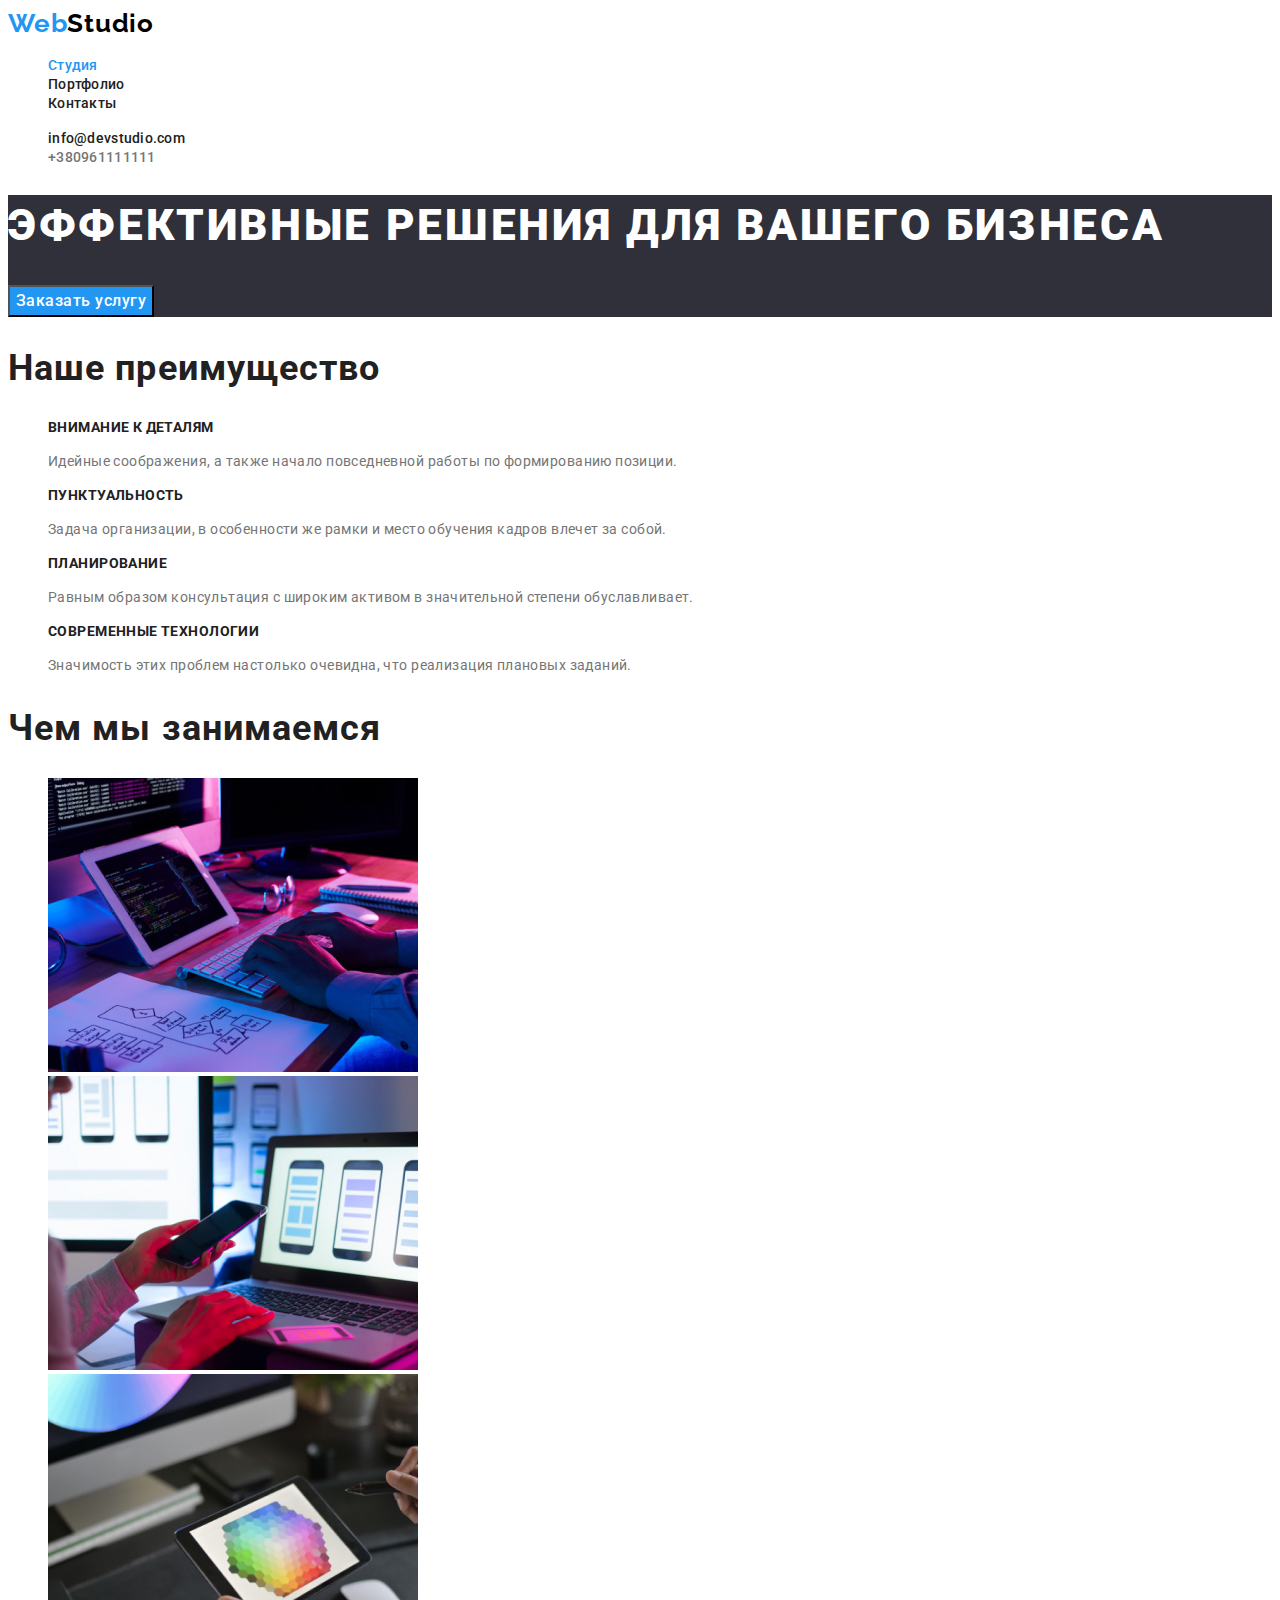
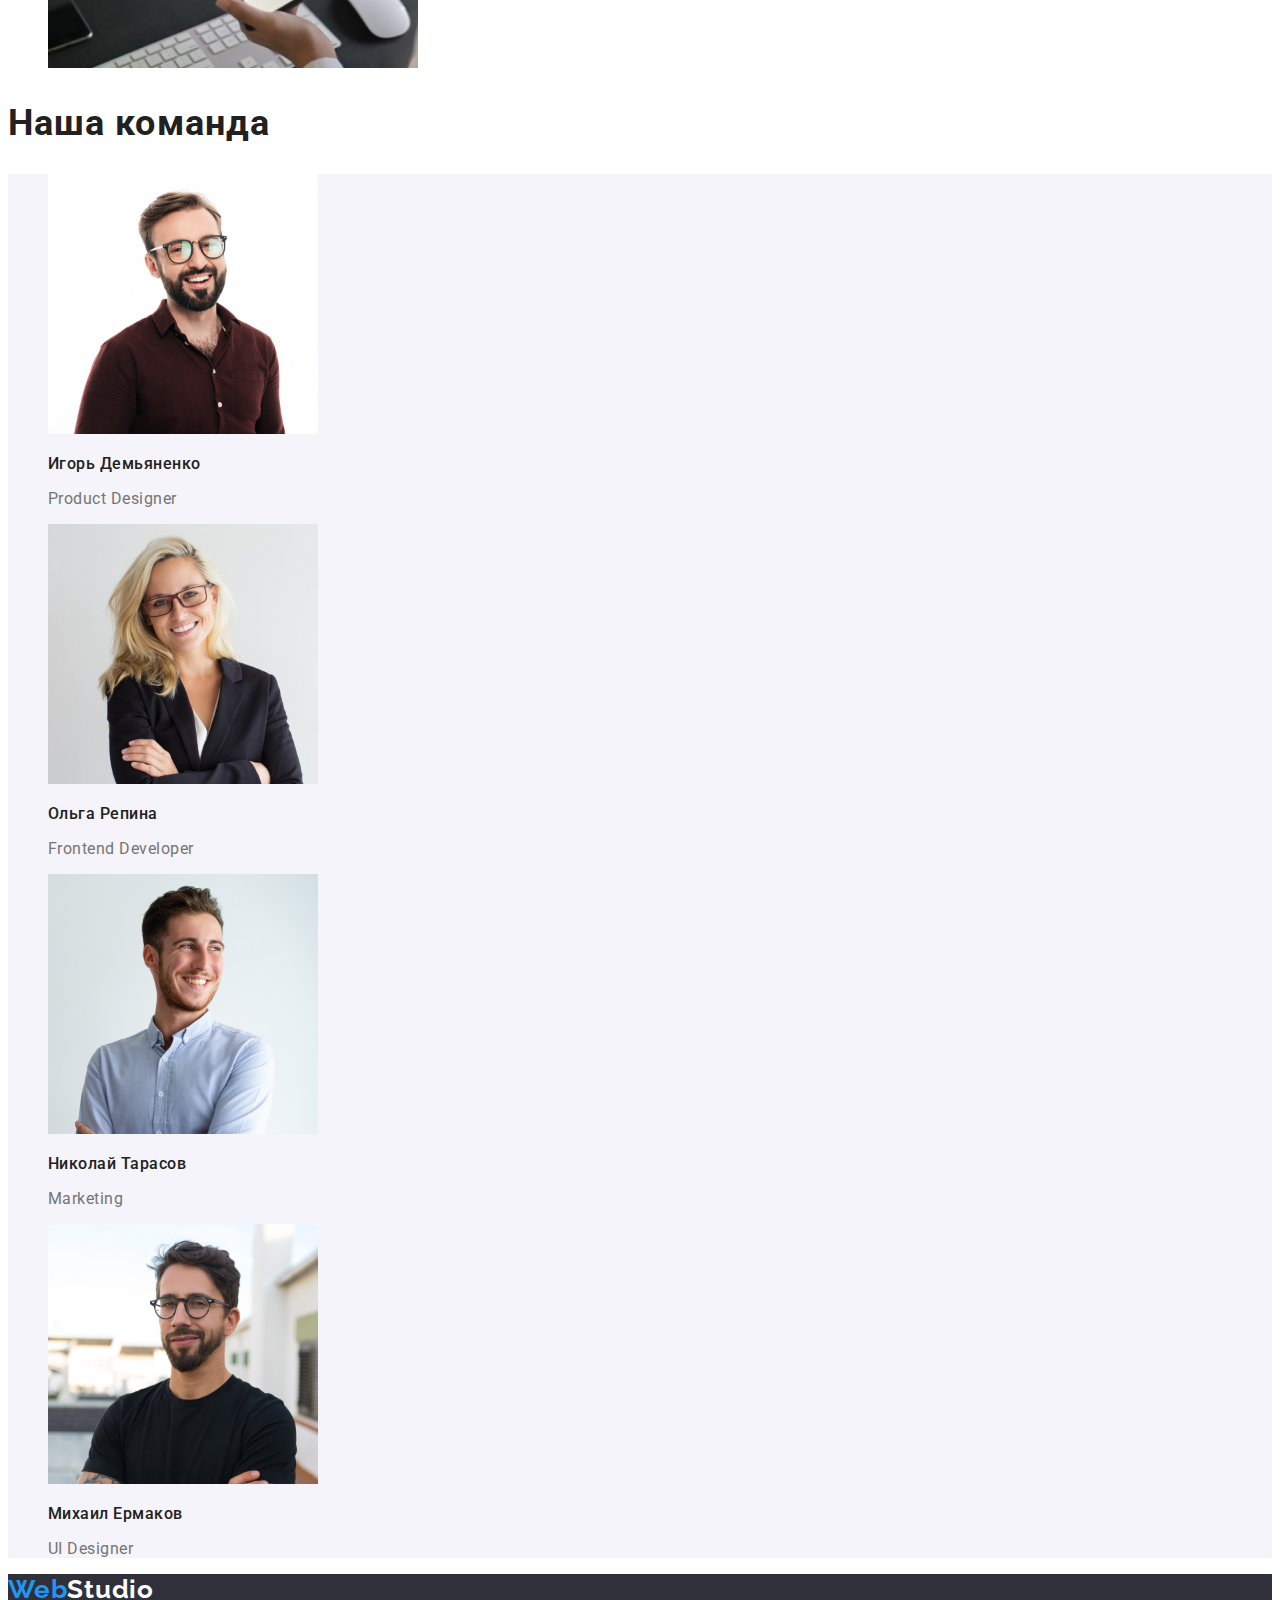
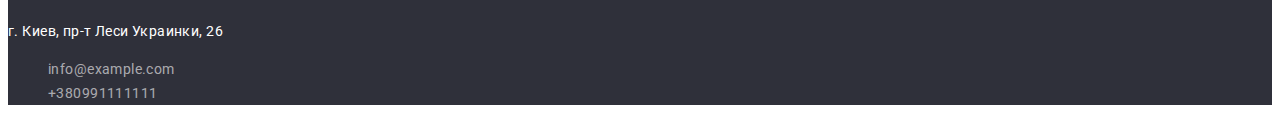
==== index.html @ e76b8871 "Initial commit" ====
<!DOCTYPE html>
<html lang="ru">
  <head>
    <meta charset="UTF-8" />
    <meta http-equiv="X-UA-Compatible" content="IE=edge" />
    <meta name="viewport" content="width=device-width, initial-scale=1.0" />
    <title>WebStudio</title>
    <link rel="preconnect" href="https://fonts.googleapis.com" />
    <link rel="preconnect" href="https://fonts.gstatic.com" crossorigin />
    <link
      href="https://fonts.googleapis.com/css2?family=Montserrat:wght@400;700&family=Raleway:wght@700&family=Roboto:wght@400;500;700;900&display=swap"
      rel="stylesheet"
    />
    <link rel="stylesheet" href="./css/styles.css" />
  </head>
  <body>
    <!-- Шапка -->
    <header class="header">
      <nav class="header-nav">
        <a class="logo-accent logo" href="./index.html"
          >Web<span class="logo-dark logo">Studio</span></a
        >

        <ul class="header-list list">
          <li class="header-item">
            <a class="header-link header-link-current link" href="./index.html"
              >Студия</a
            >
          </li>
          <li class="header-item">
            <a class="header-link link" href="./portfolio.html">Портфолио</a>
          </li>
          <li class="header-item">
            <a class="header-link link" href="#contacts">Контакты</a>
          </li>
        </ul>
      </nav>
      <ul class="header-list list">
        <li class="header-item">
          <a class="header-link link" href="emailto:info@devstudio.com"
            >info@devstudio.com</a
          >
        </li>
        <li class="header-item">
          <a class="header-link header-phone link" href="tel:+380961111111"
            >+380961111111</a
          >
        </li>
      </ul>
    </header>
    <main>
      <section class="hero">
        <h1 class="hero-title">Эффективные решения для вашего бизнеса</h1>
        <button class="hero-btn btn" type="button">Заказать услугу</button>
      </section>
      <section class="section">
        <h2 class="section-title">Наше преимущество</h2>
        <ul class="section-list list">
          <li>
            <h3 class="title">Внимание к деталям</h3>
            <p class="title-text">
              Идейные соображения, а также начало повседневной работы по
              формированию позиции.
            </p>
          </li>
          <li>
            <h3 class="title">Пунктуальность</h3>
            <p class="title-text">
              Задача организации, в особенности же рамки и место обучения кадров
              влечет за собой.
            </p>
          </li>
          <li>
            <h3 class="title">Планирование</h3>
            <p class="title-text">
              Равным образом консультация с широким активом в значительной
              степени обуславливает.
            </p>
          </li>
          <li>
            <h3 class="title">Современные технологии</h3>
            <p class="title-text">
              Значимость этих проблем настолько очевидна, что реализация
              плановых заданий.
            </p>
          </li>
        </ul>
      </section>
      <section class="section">
        <h2 class="section-title">Чем мы занимаемся</h2>
        <ul class="section-list list">
          <li>
            <img src="./img/img.jpg" alt="верстка" width="370" />
          </li>
          <li>
            <img src="./img/img2.jpg" alt="маркетинг" width="370" />
          </li>
          <li>
            <img src="./img/img3.jpg" alt="веб-дизайн" width="370" />
          </li>
        </ul>
      </section>
      <section>
        <h2 class="section-title">Наша команда</h2>
        <ul class="team-list list">
          <li>
            <img src="./img/img4.jpg" alt="дизайнер продуктов" width="270" />
            <h3 class="team-item">Игорь Демьяненко</h3>
            <p class="team-text" lang="en">Product Designer</p>
          </li>
          <li>
            <img src="./img/img5.jpg" alt="разработчик" width="270" />
            <h3 class="team-item">Ольга Репина</h3>
            <p class="team-text" lang="en">Frontend Developer</p>
          </li>
          <li>
            <img src="./img/img6.jpg" alt="маркетинг" width="270" />
            <h3 class="team-item">Николай Тарасов</h3>
            <p class="team-text" lang="en">Marketing</p>
          </li>
          <li>
            <img src="./img/img7.jpg" alt="веб-дизайн" width="270" />
            <h3 class="team-item">Михаил Ермаков</h3>
            <p class="team-text" lang="en">UI Designer</p>
          </li>
        </ul>
      </section>
    </main>
    <!--Футер-->
    <footer class="dark-bg">
      <a class="logo-accent logo" href="./index.html"
        >Web<span class="logo-light logo">Studio</span></a
      >
      <address class="address">
        <p>г. Киев, пр-т Леси Украинки, 26</p>
        <ul class="contacts-list list">
          <li class="contacts-item">
            <a class="contacts-link link" href="emailto:info@example.com"
              >info@example.com</a
            >
          </li>
          <li class="contacts-item">
            <a class="contacts-link link" href="tel:+380991111111"
              >+380991111111</a
            >
          </li>
        </ul>
      </address>
    </footer>
  </body>
</html>
---- css/styles.css ----
:root {
  /* fonts-змінні з шрифтами */
  --main-font: "Roboto", san-serif;
  --secondary-font: "Raleway", san-serif;

  /* text color */
  --main-txt-cl: #212121;
  --accent-txt-cl: #2196f3;

  /* bg colors */
  --light-bg-cl: #ffffff;
  /* others */
  --bg-medium-cl: #f5f4fa;
  --phone-cl: #757575;
  --hero-cl: #2f303a;
  --logo-dark-cl: #000000;
}
/*  */
body {
  font-family: var(--main-font);
  color: var(--main-txt-cl);
}

/* reset styles*/
.link {
  text-decoration: none;
  color: currentColor;
}
.list {
  list-style: none;
}

/* Base styles */
.hero-btn:hover,
.hero-btn:focus {
  color: var(--light-bg-cl);
  background-color: var(--accent-txt-cl);
  font-family: inherit;
  font-weight: 700;
  font-size: 16px;
  line-height: calc(30 / 16);
  letter-spacing: 0.06em;
  cursor: pointer;
}
.hero-btn {
  color: var(--light-bg-cl);
  background-color: var(--accent-txt-cl);
  font-family: inherit;
  font-weight: 700;
  font-size: 16px;
  line-height: calc(30 / 16);
  letter-spacing: 0.06em;
}

.btn {
  font-family: inherit;
  cursor: pointer;
  font-weight: 500;
  font-size: 16px;
  line-height: calc(26 / 16);
  letter-spacing: 0.03em;
}
.btn-link:hover,
.btn-link:focus {
  color: var(--light-bg-cl);
  background-color: var(--accent-txt-cl);
}
.btn-link-current {
  color: var(--light-bg-cl);
  background-color: var(--accent-txt-cl);
}
/* Header section */
.header {
  color: var(--main-txt-cl);
  background-color: var(--light-bg-cl);
}
.header-link {
  font-weight: 500;
  font-size: 14px;
  line-height: calc(16 / 14);
  letter-spacing: 0.02em;
  color: var(--main-txt-cl);
}
.header-link-current {
  color: var(--accent-txt-cl);
}
.header-phone {
  font-weight: 500;
  font-size: 14px;
  line-height: calc(16 / 14);
  letter-spacing: 0.02em;
  color: var(--phone-cl);
}

.header-link:hover,
.header-link:focus {
  color: var(--accent-txt-cl);
}

.title {
  text-transform: uppercase;
}
.hero {
  background-color: var(--hero-cl);
}
.hero-title {
  font-weight: 900;
  font-size: 44px;
  line-height: calc(60 / 44);
  letter-spacing: 0.06em;
  text-transform: uppercase;
  color: var(--light-bg-cl);
}
/* section */

.section-title {
  font-weight: 700;
  font-size: 36px;
  line-height: calc(42 / 36);
  letter-spacing: 0.03em;
  color: var(--main-txt-cl);
}
.title {
  font-weight: 700;
  font-size: 14px;
  line-height: calc(16 / 14);
  letter-spacing: 0.03em;
  text-transform: uppercase;
  color: var(--main-txt-cl);
}

.title-text {
  font-size: 14px;
  line-height: calc(24 / 14);
  letter-spacing: 0.03em;
  color: var(--phone-cl);
}
.team-item {
  font-weight: 500;
  font-size: 16px;
  line-height: calc(19 / 16);
  letter-spacing: 0.03em;
  color: var(--main-txt-cl);
}

.team-text {
  line-height: calc(19 / 16);
  letter-spacing: 0.03em;
  color: var(--phone-cl);
}

.team-list {
  background-color: var(--bg-medium-cl);
}
.subtitle {
  font-weight: 700;
  font-size: 18px;
  line-height: calc(36 / 18);
  letter-spacing: 0.06em;
  color: var(--main-txt-cl);
}

.subtitle-work {
  line-height: calc(30 / 16);
  letter-spacing: 0.03em;
  color: var(--phone-cl);
}
/* logo */
.logo {
  font-weight: 700;
  font-size: 26px;
  line-height: calc(31 / 26);
  letter-spacing: 0.03em;
}
.logo-accent {
  font-family: "Raleway", sans-serif;
  font-weight: 700;
  color: var(--accent-txt-cl);
  text-decoration: none;
}
.logo-dark {
  color: var(--logo-dark-cl);
}
.logo-light {
  color: var(--light-bg-cl);
}

.address {
  font-style: normal;
  font-weight: 400;
  font-size: 14px;
  line-height: calc(24 / 14);
  letter-spacing: 0.03em;
  color: var(--light-bg-cl);
}

.contacts-link {
  color: rgba(255, 255, 255, 0.6);
}

.dark-bg {
  background-color: var(--hero-cl);
}
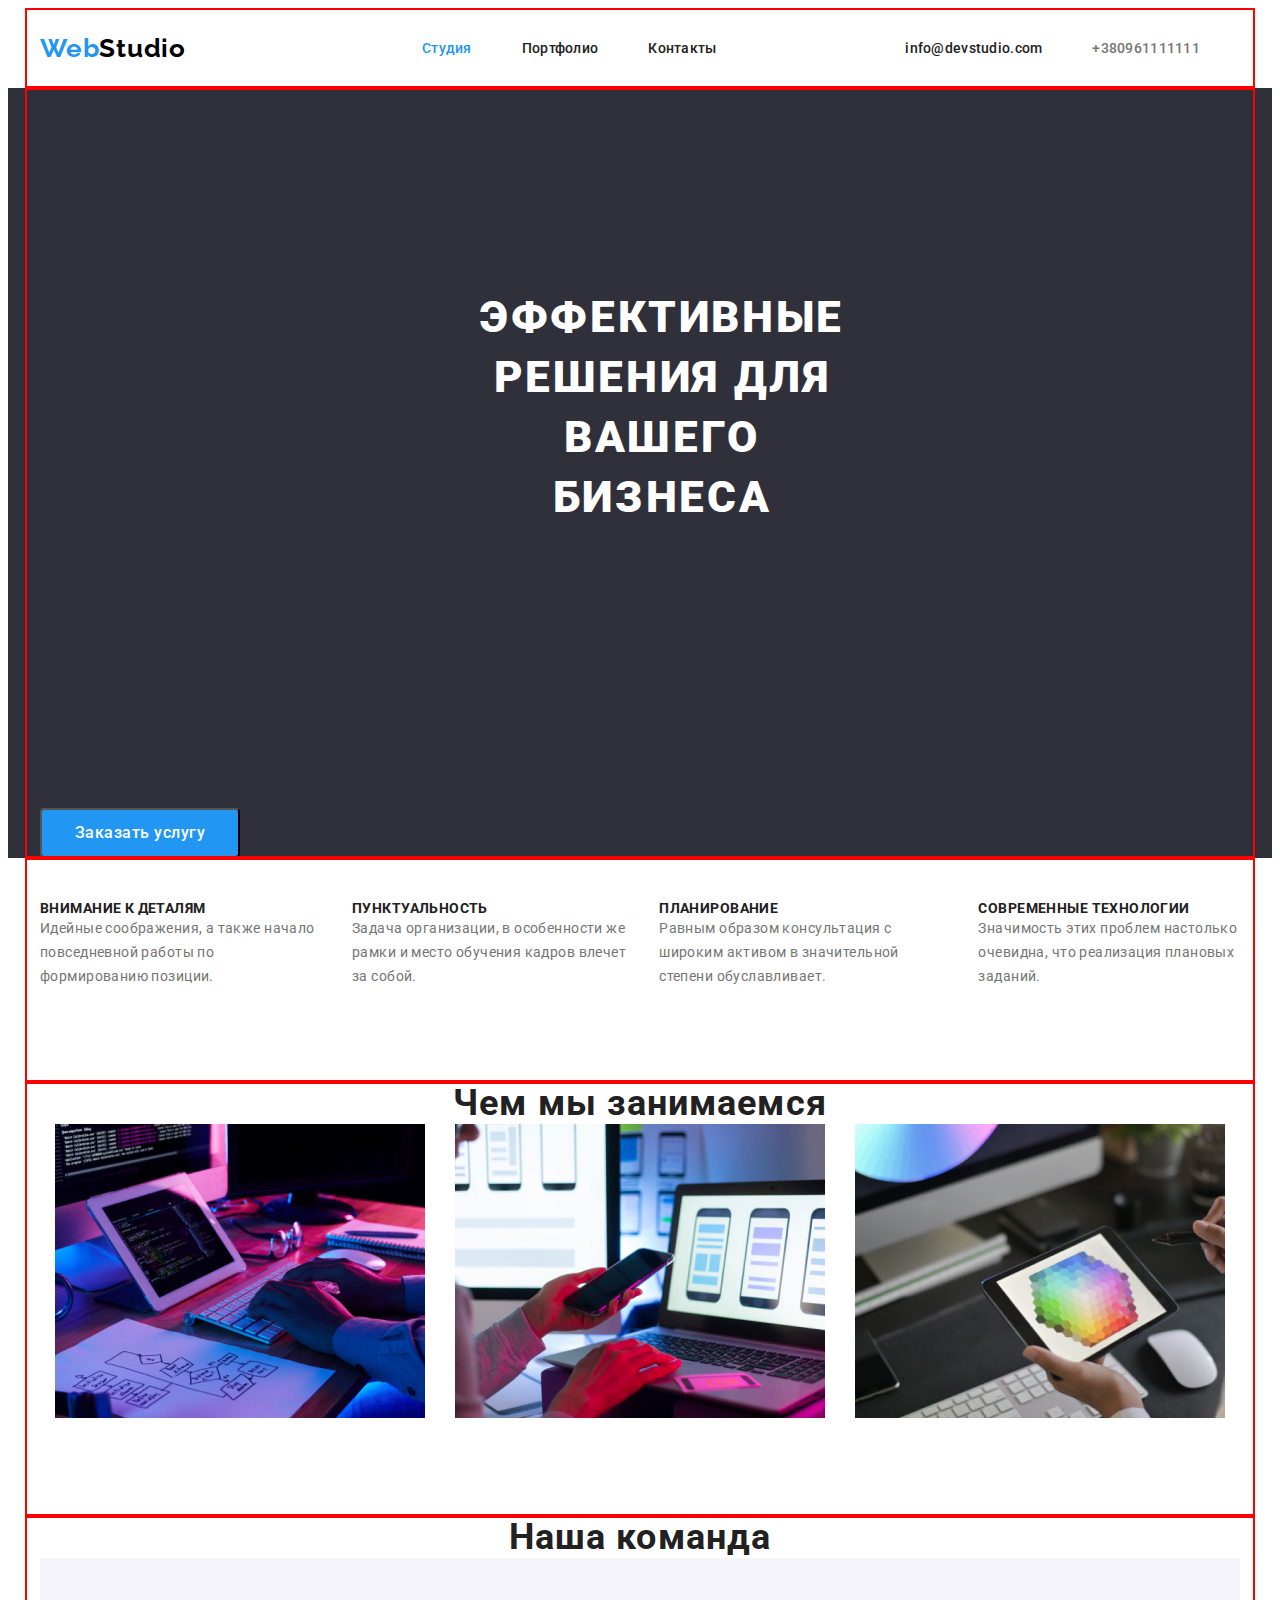
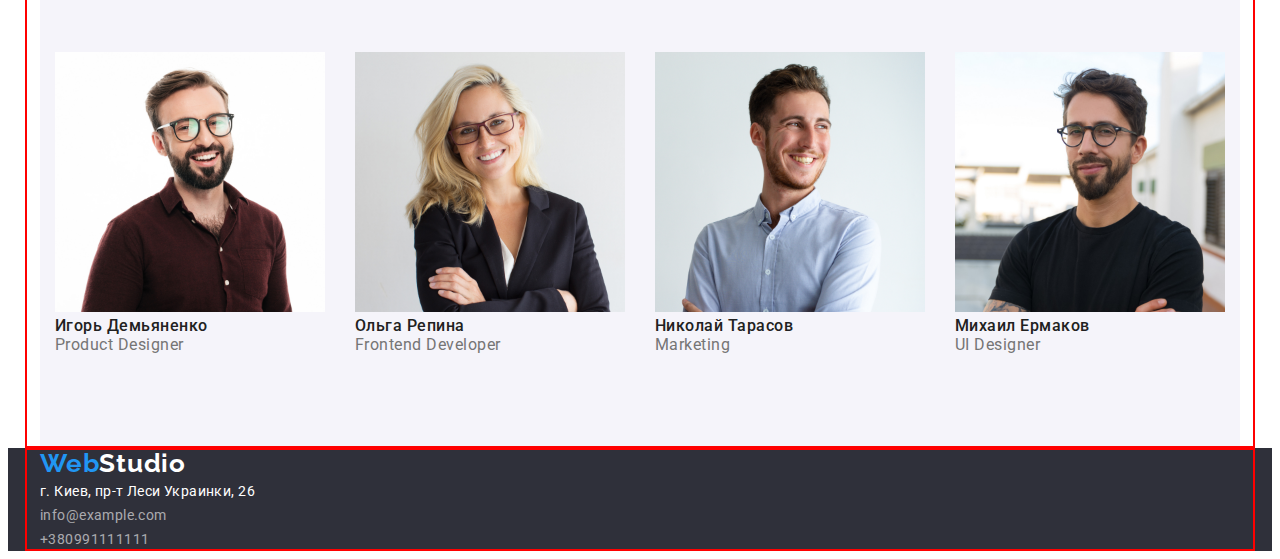
==== commit 72a82dff: "hw03" ====
--- a/index.html
+++ b/index.html
@@ -5,6 +5,9 @@
     <meta http-equiv="X-UA-Compatible" content="IE=edge" />
     <meta name="viewport" content="width=device-width, initial-scale=1.0" />
     <title>WebStudio</title>
+    <link rel="stylesheet" href="https://cdnjs.cloudflare.com/ajax/libs/modern-normalize/1.1.0/modern-normalize.min.css"
+      integrity="sha512-wpPYUAdjBVSE4KJnH1VR1HeZfpl1ub8YT/NKx4PuQ5NmX2tKuGu6U/JRp5y+Y8XG2tV+wKQpNHVUX03MfMFn9Q=="
+      crossorigin="anonymous" referrerpolicy="no-referrer" />
     <link rel="preconnect" href="https://fonts.googleapis.com" />
     <link rel="preconnect" href="https://fonts.gstatic.com" crossorigin />
     <link
@@ -16,6 +19,7 @@
   <body>
     <!-- Шапка -->
     <header class="header">
+      <div class="container header-container">
       <nav class="header-nav">
         <a class="logo-accent logo" href="./index.html"
           >Web<span class="logo-dark logo">Studio</span></a
@@ -47,14 +51,18 @@
           >
         </li>
       </ul>
+      </div>
     </header>
     <main>
       <section class="hero">
+        <div class="container">
         <h1 class="hero-title">Эффективные решения для вашего бизнеса</h1>
         <button class="hero-btn btn" type="button">Заказать услугу</button>
+        </div>
       </section>
       <section class="section">
-        <h2 class="section-title">Наше преимущество</h2>
+        <div class="container">
+        <h2 class="section-title visually-hidden">Наше преимущество</h2>
         <ul class="section-list list">
           <li>
             <h3 class="title">Внимание к деталям</h3>
@@ -85,8 +93,10 @@
             </p>
           </li>
         </ul>
+        </div>
       </section>
       <section class="section">
+        <div class="container">
         <h2 class="section-title">Чем мы занимаемся</h2>
         <ul class="section-list list">
           <li>
@@ -99,8 +109,10 @@
             <img src="./img/img3.jpg" alt="веб-дизайн" width="370" />
           </li>
         </ul>
+        </div>
       </section>
       <section>
+        <div class="container">
         <h2 class="section-title">Наша команда</h2>
         <ul class="team-list list">
           <li>
@@ -124,10 +136,12 @@
             <p class="team-text" lang="en">UI Designer</p>
           </li>
         </ul>
+        </div>
       </section>
     </main>
     <!--Футер-->
     <footer class="dark-bg">
+      <div class="container footer-container">
       <a class="logo-accent logo" href="./index.html"
         >Web<span class="logo-light logo">Studio</span></a
       >
@@ -146,6 +160,7 @@
           </li>
         </ul>
       </address>
+      </div>
     </footer>
   </body>
 </html>
--- a/css/styles.css
+++ b/css/styles.css
@@ -28,11 +28,27 @@
 }
 .list {
   list-style: none;
+  padding: 0;
+  margin: 0;
 }
 
 /* Base styles */
-.hero-btn:hover,
-.hero-btn:focus {
+.container{
+  width: 1200px;
+  padding-left: 15px;
+  padding-right: 15px;
+  margin-left: auto;
+  margin-right: auto;
+
+  outline: 2px solid red;
+  outline-offset: -2px;
+}
+
+.hero-btn {
+  min-width: 200px;
+    min-height: 50px;
+    padding: 10px 32px;
+    border-radius: 4px;
   color: var(--light-bg-cl);
   background-color: var(--accent-txt-cl);
   font-family: inherit;
@@ -40,19 +56,11 @@
   font-size: 16px;
   line-height: calc(30 / 16);
   letter-spacing: 0.06em;
-  cursor: pointer;
-}
-.hero-btn {
-  color: var(--light-bg-cl);
-  background-color: var(--accent-txt-cl);
-  font-family: inherit;
-  font-weight: 700;
-  font-size: 16px;
-  line-height: calc(30 / 16);
-  letter-spacing: 0.06em;
+    cursor: pointer;
 }
 
 .btn {
+ 
   font-family: inherit;
   cursor: pointer;
   font-weight: 500;
@@ -60,6 +68,7 @@
   line-height: calc(26 / 16);
   letter-spacing: 0.03em;
 }
+
 .btn-link:hover,
 .btn-link:focus {
   color: var(--light-bg-cl);
@@ -74,7 +83,59 @@
   color: var(--main-txt-cl);
   background-color: var(--light-bg-cl);
 }
+
+/* logo */
+.logo {
+  display: flex;
+  align-items: center;
+  padding-right: 93px;
+  font-weight: 700;
+  font-size: 26px;
+  line-height: calc(31 / 26);
+  letter-spacing: 0.03em;
+ 
+}
+
+.logo-accent {
+  font-family: "Raleway", sans-serif;
+  font-weight: 700;
+  color: var(--accent-txt-cl);
+  text-decoration: none;
+}
+
+.logo-dark {
+  color: var(--logo-dark-cl);
+}
+
+.logo-light {
+  color: var(--light-bg-cl);
+}
+
+.header-container{
+  display: flex;
+  align-items: center;
+    flex-direction: row;
+    align-items: center;
+}
+
+.header-nav{
+  display: flex;
+  margin-right:auto;
+  gap: 50px;
+  align-items: center;
+    flex-direction: row;
+
+}
+
+.header-list{
+  display: flex;
+  gap: 50px;
+}
+
 .header-link {
+  display: block;
+  padding-top: 32px;
+  padding-bottom: 32px;
   font-weight: 500;
   font-size: 14px;
   line-height: calc(16 / 14);
@@ -85,6 +146,7 @@
   color: var(--accent-txt-cl);
 }
 .header-phone {
+    margin-right: 40px;
   font-weight: 500;
   font-size: 14px;
   line-height: calc(16 / 14);
@@ -103,21 +165,40 @@
 .hero {
   background-color: var(--hero-cl);
 }
-.hero-title {
+.hero-title{
+  display:flex;
+  padding: 199px 464px 281px 440px;
+text-align: center;
+margin: 0;
   font-weight: 900;
   font-size: 44px;
   line-height: calc(60 / 44);
+
   letter-spacing: 0.06em;
   text-transform: uppercase;
   color: var(--light-bg-cl);
 }
+
+.visually-hidden{
+  visibility: hidden;
+}
 /* section */
+
+.section-list{
+  display: flex;
+  gap: 30px;
+  margin: 0;
+  padding-bottom: 94px;
+      flex-direction: row;
+        justify-content: center;
+}
 
 .section-title {
   font-weight: 700;
   font-size: 36px;
   line-height: calc(42 / 36);
   letter-spacing: 0.03em;
+  text-align: center;
   color: var(--main-txt-cl);
 }
 .title {
@@ -135,6 +216,7 @@
   letter-spacing: 0.03em;
   color: var(--phone-cl);
 }
+
 .team-item {
   font-weight: 500;
   font-size: 16px;
@@ -150,6 +232,12 @@
 }
 
 .team-list {
+  display: flex;
+  flex-direction: row;
+   justify-content: center;
+  gap: 30px;
+  padding: 94px 94px;
+  margin: 0;
   background-color: var(--bg-medium-cl);
 }
 .subtitle {
@@ -165,25 +253,6 @@
   letter-spacing: 0.03em;
   color: var(--phone-cl);
 }
-/* logo */
-.logo {
-  font-weight: 700;
-  font-size: 26px;
-  line-height: calc(31 / 26);
-  letter-spacing: 0.03em;
-}
-.logo-accent {
-  font-family: "Raleway", sans-serif;
-  font-weight: 700;
-  color: var(--accent-txt-cl);
-  text-decoration: none;
-}
-.logo-dark {
-  color: var(--logo-dark-cl);
-}
-.logo-light {
-  color: var(--light-bg-cl);
-}
 
 .address {
   font-style: normal;
@@ -201,3 +270,29 @@
 .dark-bg {
   background-color: var(--hero-cl);
 }
+
+/* Work 3 */
+
+/* Частковий ресет стилей браузера start*/
+a {
+  text-decoration: none;
+  color: currentColor;
+}
+
+h1,
+h2,
+h3,
+h4,
+h5,
+h6,
+p {
+  margin: 0;
+}
+ul,
+ol {
+  list-style: none;
+  padding: 0;
+  margin: 0;
+}
+
+/* Частковий ресет стилей браузера end */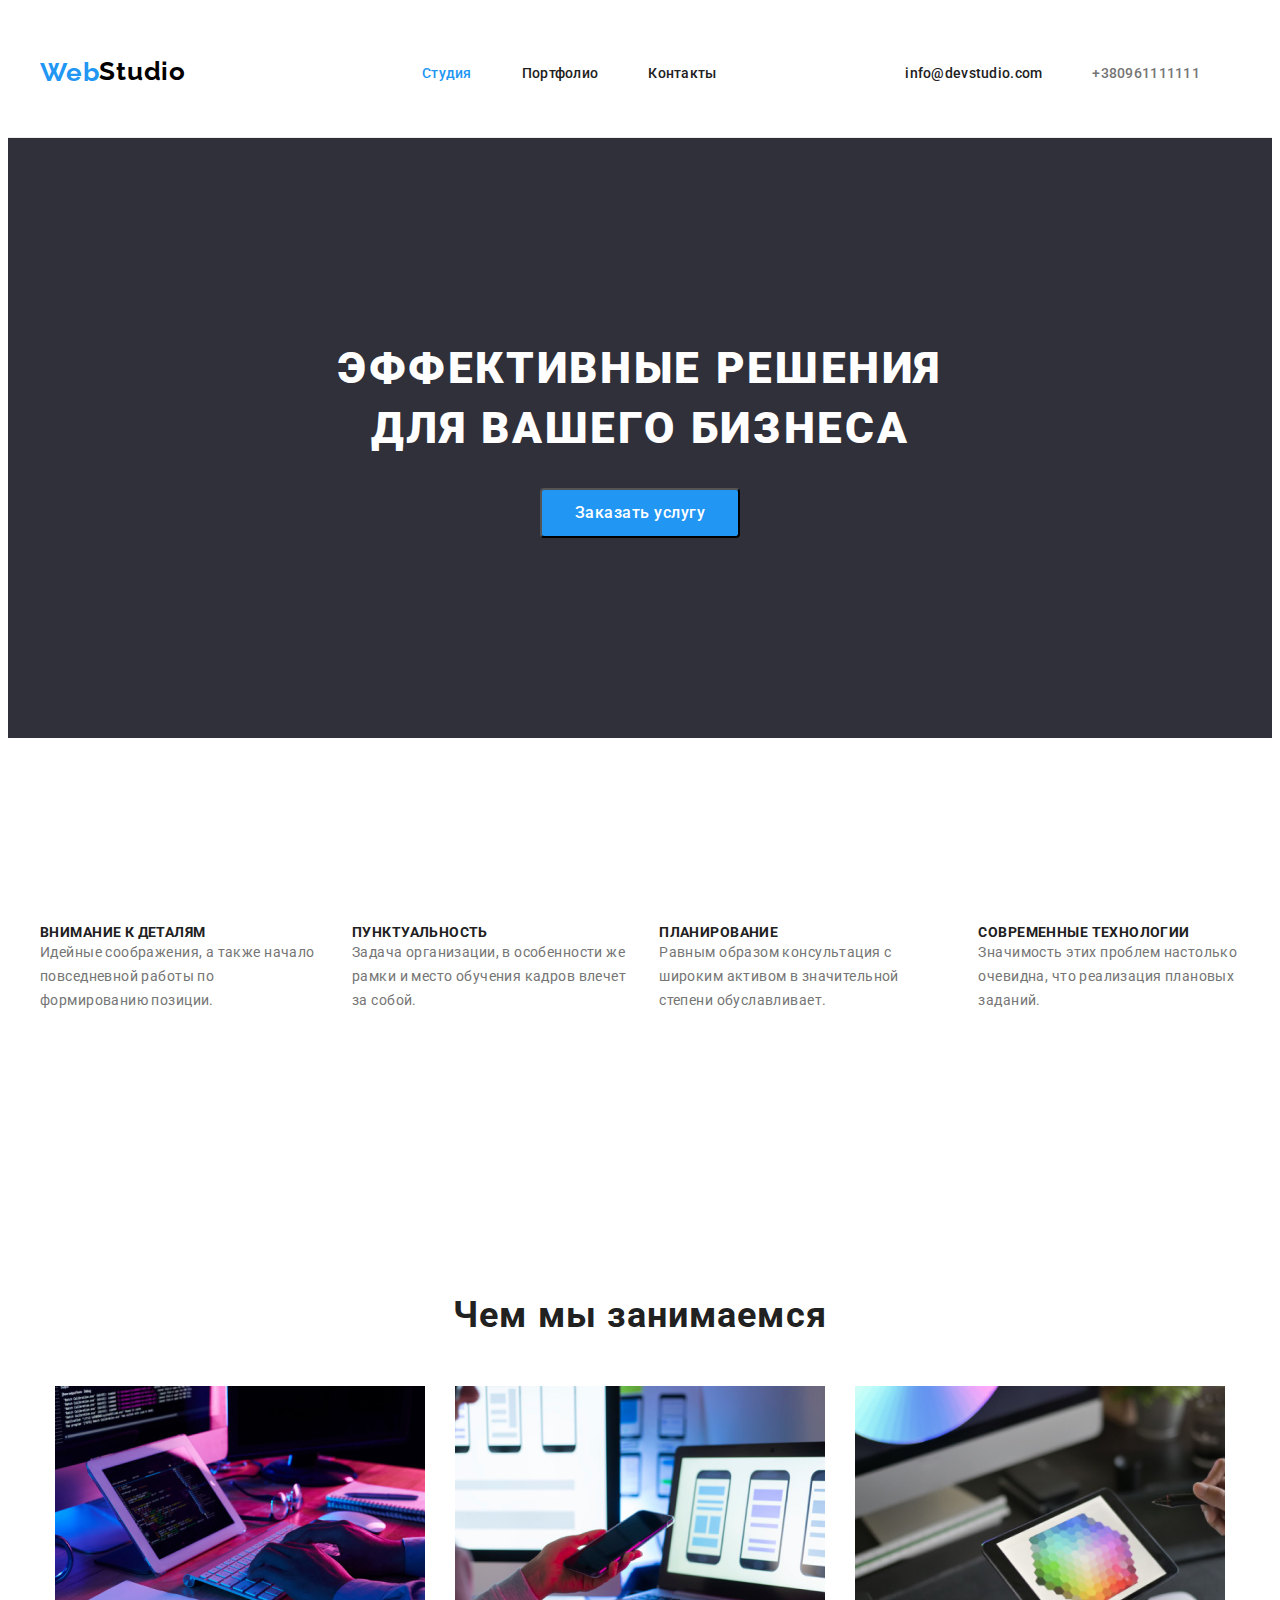
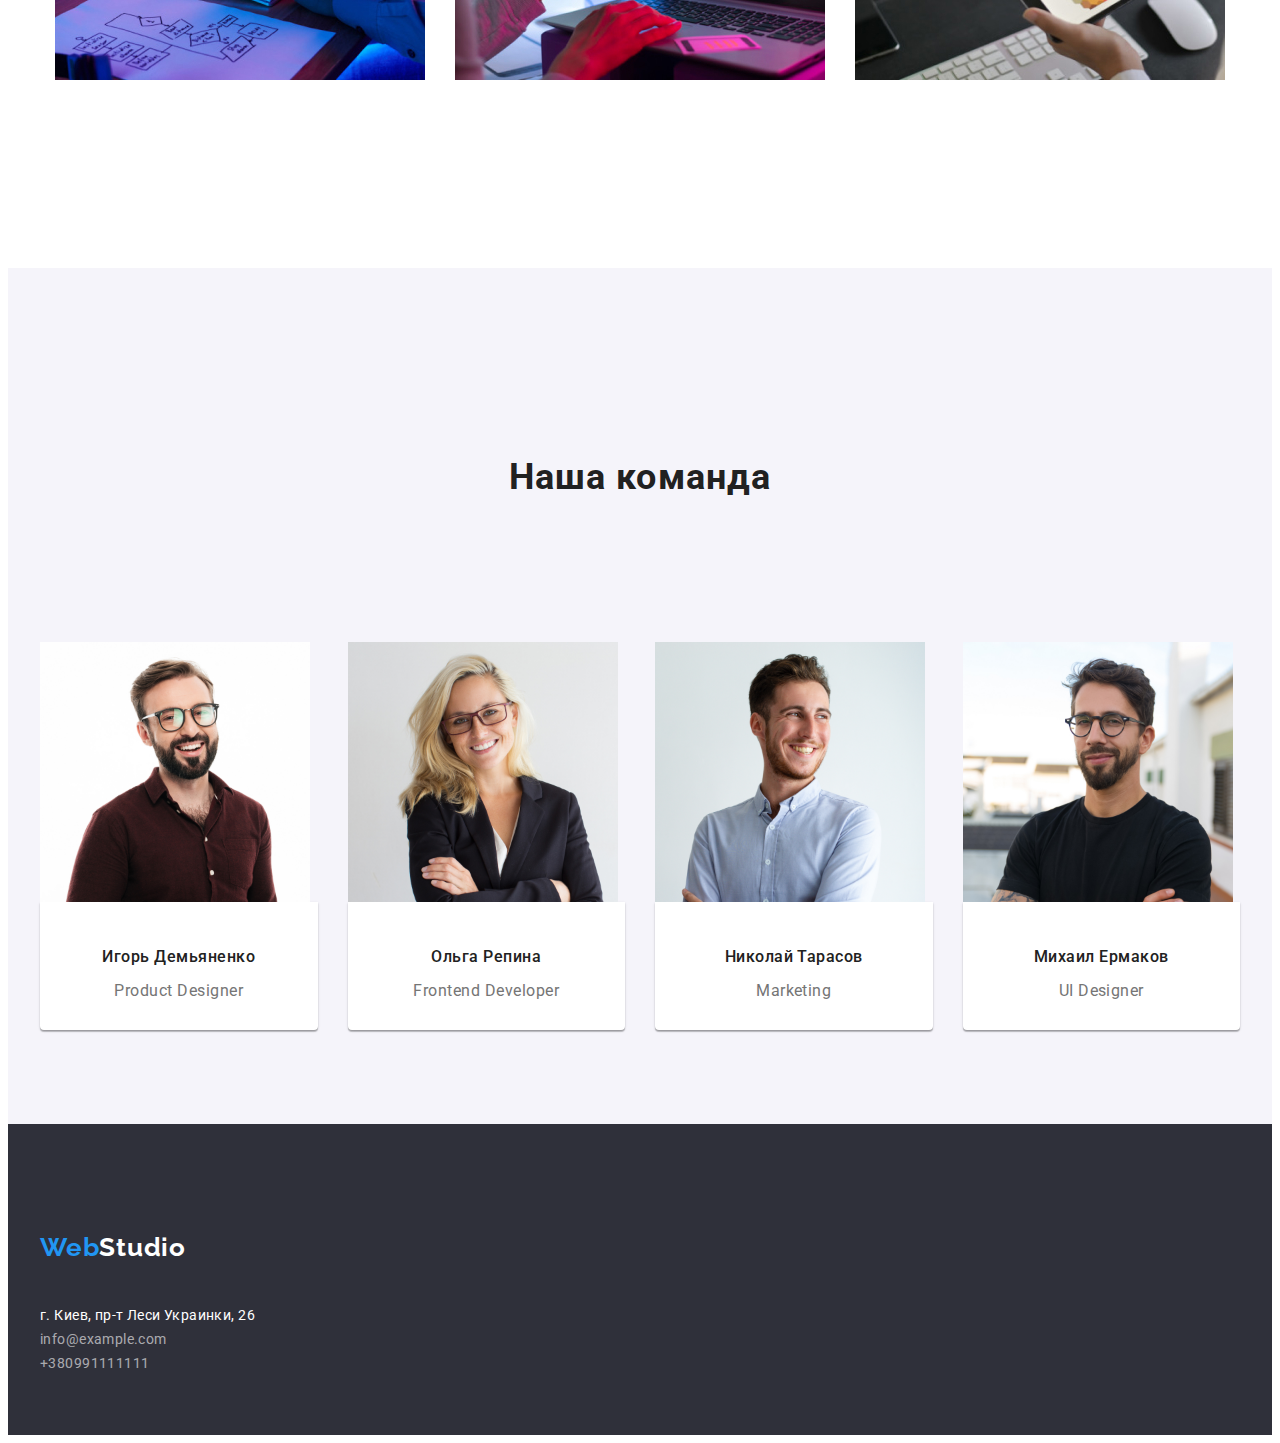
==== commit ec8a4cd4: "edit" ====
--- a/index.html
+++ b/index.html
@@ -5,9 +5,13 @@
     <meta http-equiv="X-UA-Compatible" content="IE=edge" />
     <meta name="viewport" content="width=device-width, initial-scale=1.0" />
     <title>WebStudio</title>
-    <link rel="stylesheet" href="https://cdnjs.cloudflare.com/ajax/libs/modern-normalize/1.1.0/modern-normalize.min.css"
+    <link
+      rel="stylesheet"
+      href="https://cdnjs.cloudflare.com/ajax/libs/modern-normalize/1.1.0/modern-normalize.min.css"
       integrity="sha512-wpPYUAdjBVSE4KJnH1VR1HeZfpl1ub8YT/NKx4PuQ5NmX2tKuGu6U/JRp5y+Y8XG2tV+wKQpNHVUX03MfMFn9Q=="
-      crossorigin="anonymous" referrerpolicy="no-referrer" />
+      crossorigin="anonymous"
+      referrerpolicy="no-referrer"
+    />
     <link rel="preconnect" href="https://fonts.googleapis.com" />
     <link rel="preconnect" href="https://fonts.gstatic.com" crossorigin />
     <link
@@ -20,146 +24,156 @@
     <!-- Шапка -->
     <header class="header">
       <div class="container header-container">
-      <nav class="header-nav">
-        <a class="logo-accent logo" href="./index.html"
-          >Web<span class="logo-dark logo">Studio</span></a
-        >
+        <nav class="header-nav">
+          <a class="logo-accent logo" href="./index.html"
+            >Web<span class="logo-dark logo">Studio</span></a
+          >
 
+          <ul class="header-list list">
+            <li class="header-item">
+              <a
+                class="header-link header-link-current link"
+                href="./index.html"
+                >Студия</a
+              >
+            </li>
+            <li class="header-item">
+              <a class="header-link link" href="./portfolio.html">Портфолио</a>
+            </li>
+            <li class="header-item">
+              <a class="header-link link" href="#contacts">Контакты</a>
+            </li>
+          </ul>
+        </nav>
         <ul class="header-list list">
           <li class="header-item">
-            <a class="header-link header-link-current link" href="./index.html"
-              >Студия</a
+            <a class="header-link link" href="emailto:info@devstudio.com"
+              >info@devstudio.com</a
             >
           </li>
           <li class="header-item">
-            <a class="header-link link" href="./portfolio.html">Портфолио</a>
-          </li>
-          <li class="header-item">
-            <a class="header-link link" href="#contacts">Контакты</a>
+            <a class="header-link header-phone link" href="tel:+380961111111"
+              >+380961111111</a
+            >
           </li>
         </ul>
-      </nav>
-      <ul class="header-list list">
-        <li class="header-item">
-          <a class="header-link link" href="emailto:info@devstudio.com"
-            >info@devstudio.com</a
-          >
-        </li>
-        <li class="header-item">
-          <a class="header-link header-phone link" href="tel:+380961111111"
-            >+380961111111</a
-          >
-        </li>
-      </ul>
       </div>
     </header>
     <main>
-      <section class="hero">
+      <section class="hero hero-section">
         <div class="container">
-        <h1 class="hero-title">Эффективные решения для вашего бизнеса</h1>
-        <button class="hero-btn btn" type="button">Заказать услугу</button>
+          <h1 class="hero-title">Эффективные решения для вашего бизнеса</h1>
+          <button class="hero-btn btn" type="button">Заказать услугу</button>
         </div>
       </section>
       <section class="section">
         <div class="container">
-        <h2 class="section-title visually-hidden">Наше преимущество</h2>
-        <ul class="section-list list">
-          <li>
-            <h3 class="title">Внимание к деталям</h3>
-            <p class="title-text">
-              Идейные соображения, а также начало повседневной работы по
-              формированию позиции.
-            </p>
-          </li>
-          <li>
-            <h3 class="title">Пунктуальность</h3>
-            <p class="title-text">
-              Задача организации, в особенности же рамки и место обучения кадров
-              влечет за собой.
-            </p>
-          </li>
-          <li>
-            <h3 class="title">Планирование</h3>
-            <p class="title-text">
-              Равным образом консультация с широким активом в значительной
-              степени обуславливает.
-            </p>
-          </li>
-          <li>
-            <h3 class="title">Современные технологии</h3>
-            <p class="title-text">
-              Значимость этих проблем настолько очевидна, что реализация
-              плановых заданий.
-            </p>
-          </li>
-        </ul>
+          <h2 class="section-title visually-hidden">Наше преимущество</h2>
+          <ul class="section-list list">
+            <li>
+              <h3 class="title">Внимание к деталям</h3>
+              <p class="title-text">
+                Идейные соображения, а также начало повседневной работы по
+                формированию позиции.
+              </p>
+            </li>
+            <li>
+              <h3 class="title">Пунктуальность</h3>
+              <p class="title-text">
+                Задача организации, в особенности же рамки и место обучения
+                кадров влечет за собой.
+              </p>
+            </li>
+            <li>
+              <h3 class="title">Планирование</h3>
+              <p class="title-text">
+                Равным образом консультация с широким активом в значительной
+                степени обуславливает.
+              </p>
+            </li>
+            <li>
+              <h3 class="title">Современные технологии</h3>
+              <p class="title-text">
+                Значимость этих проблем настолько очевидна, что реализация
+                плановых заданий.
+              </p>
+            </li>
+          </ul>
         </div>
       </section>
       <section class="section">
         <div class="container">
-        <h2 class="section-title">Чем мы занимаемся</h2>
-        <ul class="section-list list">
-          <li>
-            <img src="./img/img.jpg" alt="верстка" width="370" />
-          </li>
-          <li>
-            <img src="./img/img2.jpg" alt="маркетинг" width="370" />
-          </li>
-          <li>
-            <img src="./img/img3.jpg" alt="веб-дизайн" width="370" />
-          </li>
-        </ul>
+          <h2 class="section-title">Чем мы занимаемся</h2>
+          <ul class="section-list list">
+            <li>
+              <img src="./img/img.jpg" alt="верстка" width="370" />
+            </li>
+            <li>
+              <img src="./img/img2.jpg" alt="маркетинг" width="370" />
+            </li>
+            <li>
+              <img src="./img/img3.jpg" alt="веб-дизайн" width="370" />
+            </li>
+          </ul>
         </div>
       </section>
-      <section>
+      <section class="team-section section">
         <div class="container">
-        <h2 class="section-title">Наша команда</h2>
-        <ul class="team-list list">
-          <li>
-            <img src="./img/img4.jpg" alt="дизайнер продуктов" width="270" />
-            <h3 class="team-item">Игорь Демьяненко</h3>
-            <p class="team-text" lang="en">Product Designer</p>
-          </li>
-          <li>
-            <img src="./img/img5.jpg" alt="разработчик" width="270" />
-            <h3 class="team-item">Ольга Репина</h3>
-            <p class="team-text" lang="en">Frontend Developer</p>
-          </li>
-          <li>
-            <img src="./img/img6.jpg" alt="маркетинг" width="270" />
-            <h3 class="team-item">Николай Тарасов</h3>
-            <p class="team-text" lang="en">Marketing</p>
-          </li>
-          <li>
-            <img src="./img/img7.jpg" alt="веб-дизайн" width="270" />
-            <h3 class="team-item">Михаил Ермаков</h3>
-            <p class="team-text" lang="en">UI Designer</p>
-          </li>
-        </ul>
+          <h2 class="section section-title">Наша команда</h2>
+          <ul class="team-list card-set list">
+            <li class="card-set-item">
+              <img src="./img/img4.jpg" alt="дизайнер продуктов" width="270" />
+              <div class="team-wrapper">
+                <h3 class="team-item">Игорь Демьяненко</h3>
+                <p class="team-text" lang="en">Product Designer</p>
+              </div>
+            </li>
+            <li class="card-set-item">
+              <img src="./img/img5.jpg" alt="разработчик" width="270" />
+              <div class="team-wrapper">
+                <h3 class="team-item">Ольга Репина</h3>
+                <p class="team-text" lang="en">Frontend Developer</p>
+              </div>
+            </li>
+            <li class="card-set-item">
+              <img src="./img/img6.jpg" alt="маркетинг" width="270" />
+              <div class="team-wrapper">
+                <h3 class="team-item">Николай Тарасов</h3>
+                <p class="team-text" lang="en">Marketing</p>
+              </div>
+            </li>
+            <li class="card-set-item">
+              <img src="./img/img7.jpg" alt="веб-дизайн" width="270" />
+              <div class="team-wrapper">
+                <h3 class="team-item">Михаил Ермаков</h3>
+                <p class="team-text" lang="en">UI Designer</p>
+              </div>
+            </li>
+          </ul>
         </div>
       </section>
     </main>
     <!--Футер-->
     <footer class="dark-bg">
       <div class="container footer-container">
-      <a class="logo-accent logo" href="./index.html"
-        >Web<span class="logo-light logo">Studio</span></a
-      >
-      <address class="address">
-        <p>г. Киев, пр-т Леси Украинки, 26</p>
-        <ul class="contacts-list list">
-          <li class="contacts-item">
-            <a class="contacts-link link" href="emailto:info@example.com"
-              >info@example.com</a
-            >
-          </li>
-          <li class="contacts-item">
-            <a class="contacts-link link" href="tel:+380991111111"
-              >+380991111111</a
-            >
-          </li>
-        </ul>
-      </address>
+        <a class="logo-accent logo footer-logo" href="./index.html"
+          >Web<span class="logo-light logo footer-logo">Studio</span></a
+        >
+        <address class="address">
+          <p>г. Киев, пр-т Леси Украинки, 26</p>
+          <ul class="contacts-list list">
+            <li class="contacts-item">
+              <a class="contacts-link link" href="emailto:info@example.com"
+                >info@example.com</a
+              >
+            </li>
+            <li class="contacts-item">
+              <a class="contacts-link link" href="tel:+380991111111"
+                >+380991111111</a
+              >
+            </li>
+          </ul>
+        </address>
       </div>
     </footer>
   </body>
--- a/css/styles.css
+++ b/css/styles.css
@@ -14,6 +14,8 @@
   --phone-cl: #757575;
   --hero-cl: #2f303a;
   --logo-dark-cl: #000000;
+  --indent: 30px;
+  --items: 4;
 }
 /*  */
 body {
@@ -33,22 +35,22 @@
 }
 
 /* Base styles */
-.container{
+.container {
   width: 1200px;
   padding-left: 15px;
   padding-right: 15px;
   margin-left: auto;
   margin-right: auto;
-
-  outline: 2px solid red;
-  outline-offset: -2px;
+  /* 
+   outline: 2px solid red;
+  outline-offset: -2px;  */
 }
 
 .hero-btn {
   min-width: 200px;
-    min-height: 50px;
-    padding: 10px 32px;
-    border-radius: 4px;
+  min-height: 50px;
+  padding: 10px 32px;
+  cursor: pointer;
   color: var(--light-bg-cl);
   background-color: var(--accent-txt-cl);
   font-family: inherit;
@@ -56,11 +58,11 @@
   font-size: 16px;
   line-height: calc(30 / 16);
   letter-spacing: 0.06em;
-    cursor: pointer;
+  background: #2196f3;
+  border-radius: 4px;
 }
 
 .btn {
- 
   font-family: inherit;
   cursor: pointer;
   font-weight: 500;
@@ -69,6 +71,17 @@
   letter-spacing: 0.03em;
 }
 
+.btn-link {
+  padding: 6px 22px;
+  color: #212121;
+  border: none;
+  font-family: inherit;
+  cursor: pointer;
+  font-weight: 500;
+  font-size: 16px;
+  line-height: 1.62;
+  border-radius: 4px;
+}
 .btn-link:hover,
 .btn-link:focus {
   color: var(--light-bg-cl);
@@ -82,18 +95,23 @@
 .header {
   color: var(--main-txt-cl);
   background-color: var(--light-bg-cl);
+  border: 1px solid #ececec;
+  border-top: none;
+  border-right: none;
+  border-left: none;
 }
 
 /* logo */
 .logo {
   display: flex;
   align-items: center;
-  padding-right: 93px;
+  margin-right: 93px;
+  padding-top: 24px;
+  padding-bottom: 25px;
   font-weight: 700;
   font-size: 26px;
   line-height: calc(31 / 26);
   letter-spacing: 0.03em;
- 
 }
 
 .logo-accent {
@@ -111,23 +129,22 @@
   color: var(--light-bg-cl);
 }
 
-.header-container{
+.header-container {
   display: flex;
   align-items: center;
-    flex-direction: row;
-    align-items: center;
-}
-
-.header-nav{
-  display: flex;
-  margin-right:auto;
+  flex-direction: row;
+  align-items: center;
+}
+
+.header-nav {
+  display: flex;
+  margin-right: auto;
   gap: 50px;
   align-items: center;
-    flex-direction: row;
-
-}
-
-.header-list{
+  flex-direction: row;
+}
+
+.header-list {
   display: flex;
   gap: 50px;
 }
@@ -146,7 +163,7 @@
   color: var(--accent-txt-cl);
 }
 .header-phone {
-    margin-right: 40px;
+  margin-right: 40px;
   font-weight: 500;
   font-size: 14px;
   line-height: calc(16 / 14);
@@ -162,14 +179,20 @@
 .title {
   text-transform: uppercase;
 }
-.hero {
+.hero-section {
+  padding-top: 200px;
+  padding-bottom: 200px;
+  text-align: center;
+
   background-color: var(--hero-cl);
 }
-.hero-title{
-  display:flex;
-  padding: 199px 464px 281px 440px;
-text-align: center;
-margin: 0;
+.hero-title {
+  margin-right: auto;
+  margin-bottom: 30px;
+  margin-left: auto;
+  width: 696px;
+
+  text-align: center;
   font-weight: 900;
   font-size: 44px;
   line-height: calc(60 / 44);
@@ -179,21 +202,37 @@
   color: var(--light-bg-cl);
 }
 
-.visually-hidden{
+.visually-hidden {
   visibility: hidden;
 }
+/* Card set */
+.card-set {
+  display: flex;
+  flex-wrap: wrap;
+  gap: var(--indent);
+}
+.card-set-item {
+  flex-basis: calc((100% - var(--indent) * (var(--items) - 1)) / var(--items));
+}
+
 /* section */
-
-.section-list{
+.section {
+  padding-top: 94px;
+  padding-bottom: 94px;
+  margin: 0;
+}
+
+.section-list {
   display: flex;
   gap: 30px;
   margin: 0;
   padding-bottom: 94px;
-      flex-direction: row;
-        justify-content: center;
+  flex-direction: row;
+  justify-content: center;
 }
 
 .section-title {
+  margin-bottom: 50px;
   font-weight: 700;
   font-size: 36px;
   line-height: calc(42 / 36);
@@ -217,7 +256,12 @@
   color: var(--phone-cl);
 }
 
+.team-section {
+  background-color: #f5f4fa;
+}
 .team-item {
+  /* flex-basis: calc((100% - 30px * 3) / 4); */
+  margin: 15px;
   font-weight: 500;
   font-size: 16px;
   line-height: calc(19 / 16);
@@ -233,12 +277,29 @@
 
 .team-list {
   display: flex;
-  flex-direction: row;
-   justify-content: center;
-  gap: 30px;
-  padding: 94px 94px;
-  margin: 0;
+  gap: var(--indent);
+
   background-color: var(--bg-medium-cl);
+}
+.team-wrapper {
+  border-top: none;
+  padding-top: 30px;
+  padding-bottom: 30px;
+  padding-left: 5px;
+  padding-right: 5px;
+  text-align: center;
+  background-color: #ffffff;
+  box-shadow: 0px 1px 3px rgba(0, 0, 0, 0.12), 0px 1px 1px rgba(0, 0, 0, 0.14),
+    0px 2px 1px rgba(0, 0, 0, 0.2);
+  border-radius: 0px 0px 4px 4px;
+}
+.work-wrapper {
+  padding-top: 20px;
+  padding-bottom: 20px;
+  padding-left: 24px;
+  padding-right: 24px;
+  border: 1px solid #eeeeee;
+  border-top: none;
 }
 .subtitle {
   font-weight: 700;
@@ -255,6 +316,7 @@
 }
 
 .address {
+  gap: 9px;
   font-style: normal;
   font-weight: 400;
   font-size: 14px;
@@ -294,5 +356,35 @@
   padding: 0;
   margin: 0;
 }
-
-/* Частковий ресет стилей браузера end */+img {
+  display: block;
+}
+
+/* Частковий ресет стилей браузера end */
+
+.portfolio-list {
+  display: flex;
+  justify-content: center;
+  margin: 0;
+  --items: 3;
+}
+.filter-list {
+  display: flex;
+  gap: 8px;
+  justify-content: center;
+  text-align: center;
+  margin-bottom: 34px;
+  font-family: inherit;
+  cursor: pointer;
+  border-radius: 4px;
+}
+
+.footer-container {
+  padding-top: 60px;
+  padding-bottom: 60px;
+}
+.footer-logo {
+  display: flex;
+  align-items: baseline;
+  padding-bottom: 20px;
+}
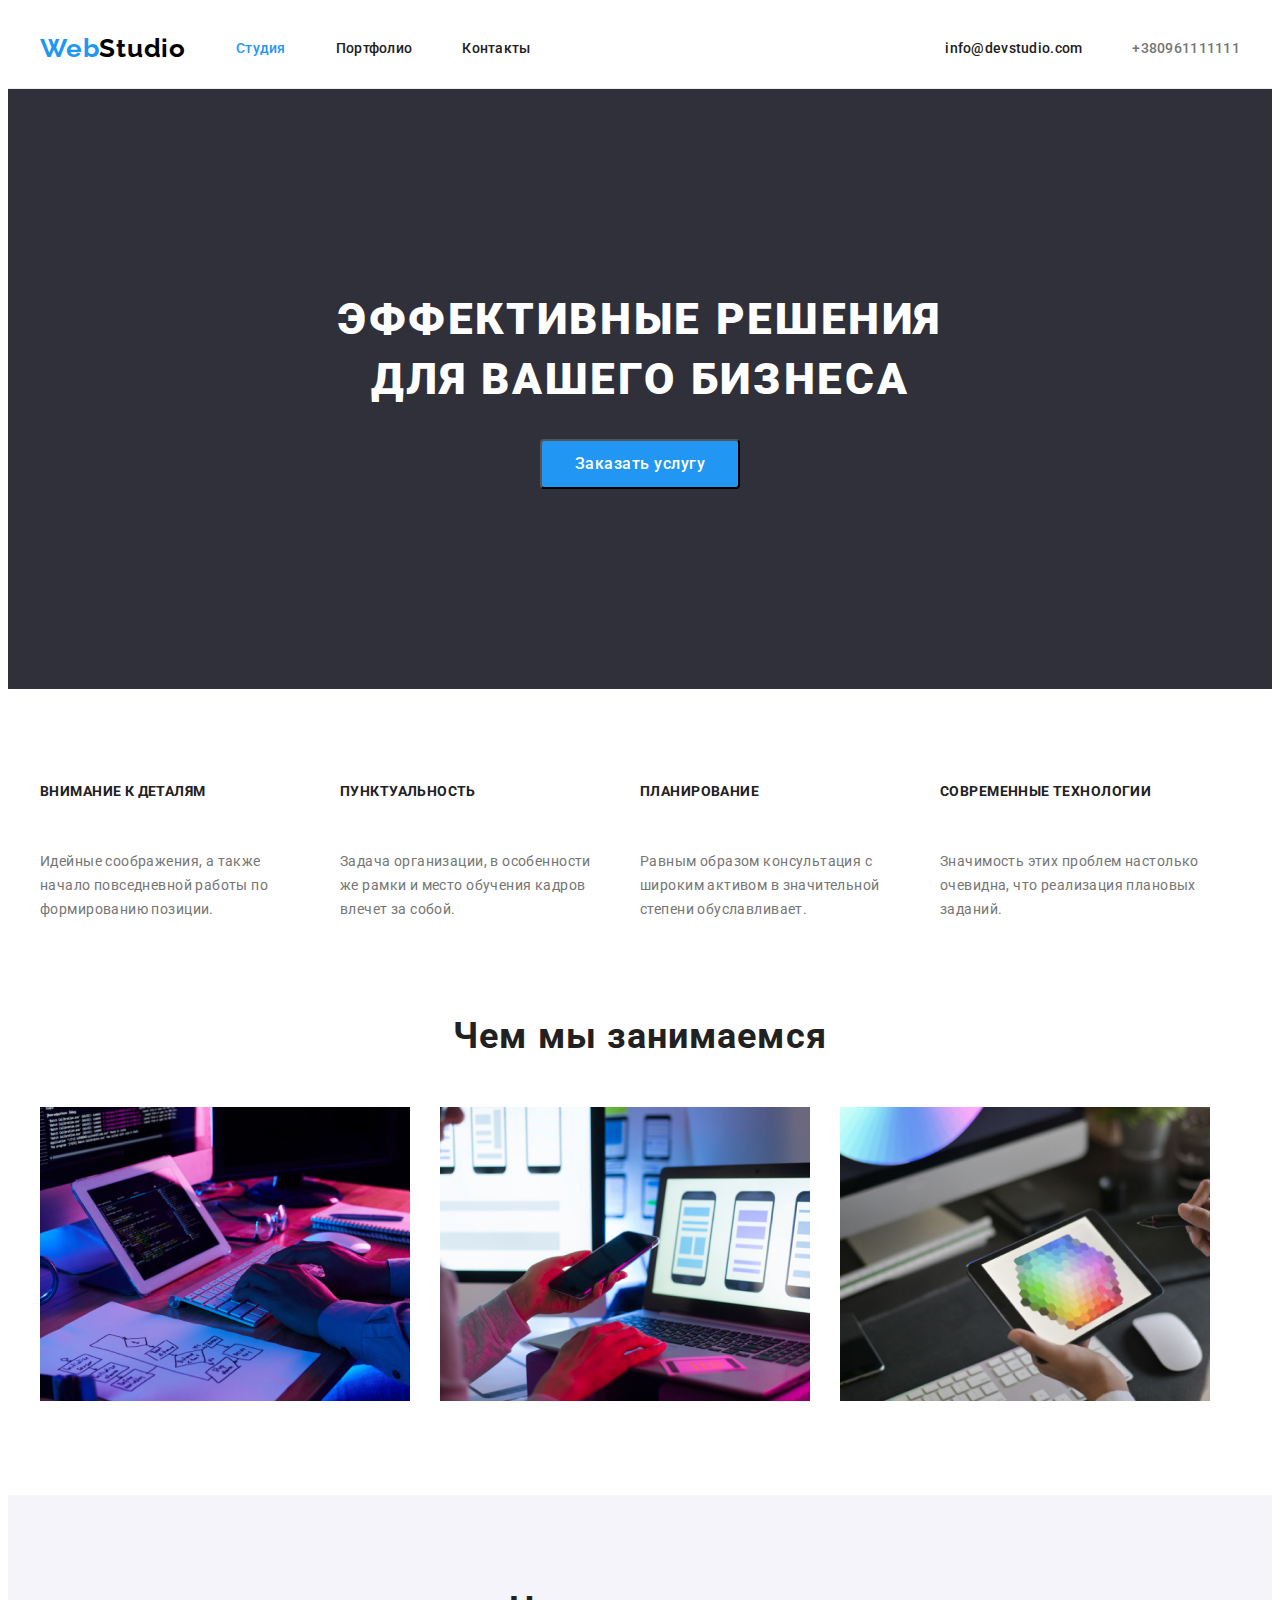
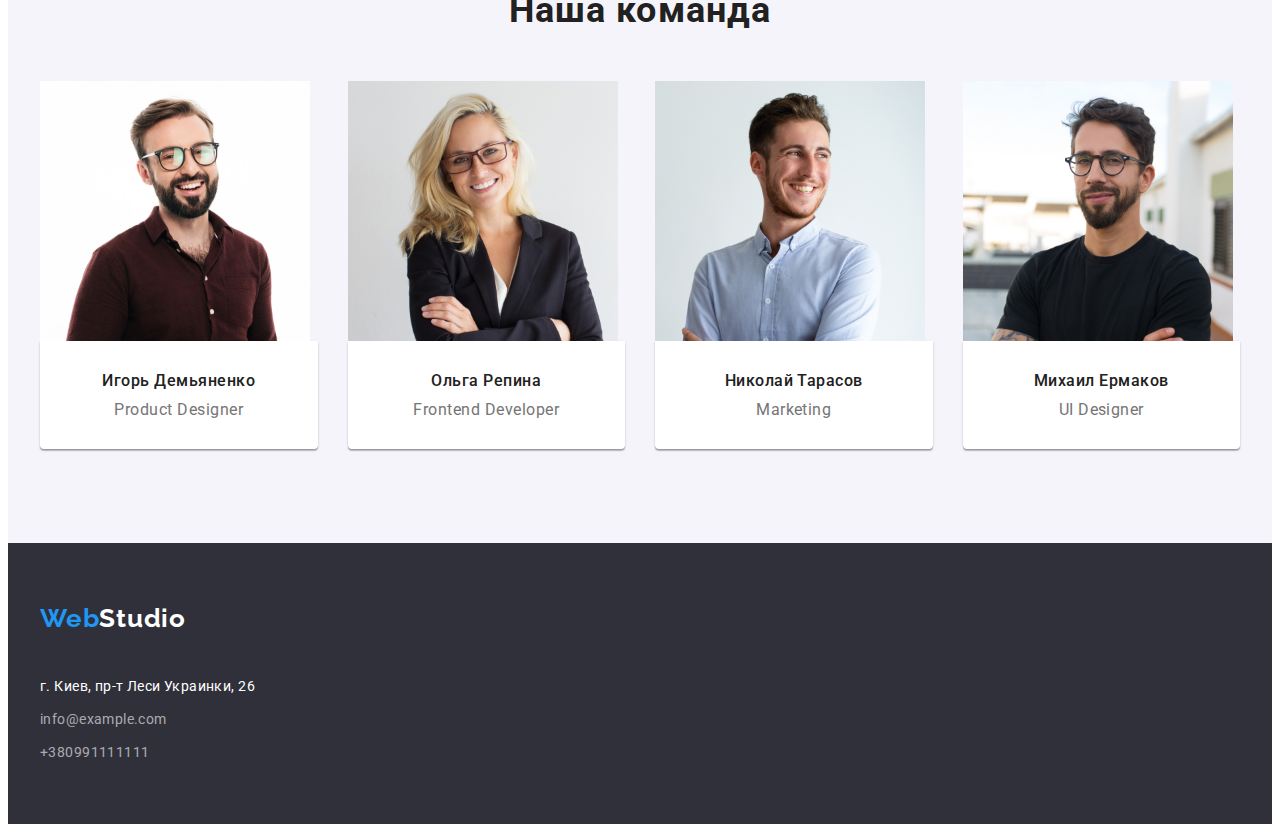
==== commit b5602b74: "edit with mentor" ====
--- a/index.html
+++ b/index.html
@@ -59,6 +59,7 @@
         </ul>
       </div>
     </header>
+    <!-- Main -->
     <main>
       <section class="hero hero-section">
         <div class="container">
@@ -70,28 +71,28 @@
         <div class="container">
           <h2 class="section-title visually-hidden">Наше преимущество</h2>
           <ul class="section-list list">
-            <li>
+            <li class="item">
               <h3 class="title">Внимание к деталям</h3>
               <p class="title-text">
                 Идейные соображения, а также начало повседневной работы по
                 формированию позиции.
               </p>
             </li>
-            <li>
+            <li class="item">
               <h3 class="title">Пунктуальность</h3>
               <p class="title-text">
                 Задача организации, в особенности же рамки и место обучения
                 кадров влечет за собой.
               </p>
             </li>
-            <li>
+            <li class="item">
               <h3 class="title">Планирование</h3>
               <p class="title-text">
                 Равным образом консультация с широким активом в значительной
                 степени обуславливает.
               </p>
             </li>
-            <li>
+            <li class="item">
               <h3 class="title">Современные технологии</h3>
               <p class="title-text">
                 Значимость этих проблем настолько очевидна, что реализация
@@ -101,7 +102,7 @@
           </ul>
         </div>
       </section>
-      <section class="section">
+      <section class="doing-section">
         <div class="container">
           <h2 class="section-title">Чем мы занимаемся</h2>
           <ul class="section-list list">
@@ -119,7 +120,7 @@
       </section>
       <section class="team-section section">
         <div class="container">
-          <h2 class="section section-title">Наша команда</h2>
+          <h2 class="section-title">Наша команда</h2>
           <ul class="team-list card-set list">
             <li class="card-set-item">
               <img src="./img/img4.jpg" alt="дизайнер продуктов" width="270" />
@@ -154,13 +155,13 @@
       </section>
     </main>
     <!--Футер-->
-    <footer class="dark-bg">
-      <div class="container footer-container">
+    <footer class="dark-bg footer">
+      <div class="container">
         <a class="logo-accent logo footer-logo" href="./index.html"
           >Web<span class="logo-light logo footer-logo">Studio</span></a
         >
         <address class="address">
-          <p>г. Киев, пр-т Леси Украинки, 26</p>
+          <p class="footer-address">г. Киев, пр-т Леси Украинки, 26</p>
           <ul class="contacts-list list">
             <li class="contacts-item">
               <a class="contacts-link link" href="emailto:info@example.com"
--- a/css/styles.css
+++ b/css/styles.css
@@ -95,19 +95,11 @@
 .header {
   color: var(--main-txt-cl);
   background-color: var(--light-bg-cl);
-  border: 1px solid #ececec;
-  border-top: none;
-  border-right: none;
-  border-left: none;
+  border-bottom: 1px solid #ececec;
 }
 
 /* logo */
 .logo {
-  display: flex;
-  align-items: center;
-  margin-right: 93px;
-  padding-top: 24px;
-  padding-bottom: 25px;
   font-weight: 700;
   font-size: 26px;
   line-height: calc(31 / 26);
@@ -131,8 +123,6 @@
 
 .header-container {
   display: flex;
-  align-items: center;
-  flex-direction: row;
   align-items: center;
 }
 
@@ -163,7 +153,6 @@
   color: var(--accent-txt-cl);
 }
 .header-phone {
-  margin-right: 40px;
   font-weight: 500;
   font-size: 14px;
   line-height: calc(16 / 14);
@@ -201,9 +190,18 @@
   text-transform: uppercase;
   color: var(--light-bg-cl);
 }
-
 .visually-hidden {
-  visibility: hidden;
+  position: absolute;
+  width: 1px;
+  height: 1px;
+  margin: -1px;
+  border: 0;
+  padding: 0;
+
+  white-space: nowrap;
+  clip-path: inset(100%);
+  clip: rect(0 0 0 0);
+  overflow: hidden;
 }
 /* Card set */
 .card-set {
@@ -219,20 +217,18 @@
 .section {
   padding-top: 94px;
   padding-bottom: 94px;
-  margin: 0;
 }
 
 .section-list {
   display: flex;
   gap: 30px;
   margin: 0;
-  padding-bottom: 94px;
-  flex-direction: row;
-  justify-content: center;
-}
-
+}
+.item {
+  width: 270px;
+}
 .section-title {
-  margin-bottom: 50px;
+  padding-bottom: 50px;
   font-weight: 700;
   font-size: 36px;
   line-height: calc(42 / 36);
@@ -240,9 +236,13 @@
   text-align: center;
   color: var(--main-txt-cl);
 }
+.doing-section {
+  padding-bottom: 94px;
+}
 .title {
   font-weight: 700;
   font-size: 14px;
+  margin-bottom: 50px;
   line-height: calc(16 / 14);
   letter-spacing: 0.03em;
   text-transform: uppercase;
@@ -261,7 +261,7 @@
 }
 .team-item {
   /* flex-basis: calc((100% - 30px * 3) / 4); */
-  margin: 15px;
+  margin-bottom: 10px;
   font-weight: 500;
   font-size: 16px;
   line-height: calc(19 / 16);
@@ -302,6 +302,9 @@
   border-top: none;
 }
 .subtitle {
+  margin-bottom: 4px;
+}
+.subtitle {
   font-weight: 700;
   font-size: 18px;
   line-height: calc(36 / 18);
@@ -379,12 +382,22 @@
   border-radius: 4px;
 }
 
-.footer-container {
+.footer {
   padding-top: 60px;
   padding-bottom: 60px;
 }
 .footer-logo {
-  display: flex;
-  align-items: baseline;
-  padding-bottom: 20px;
-}
+  display: inline-block;
+
+  margin-bottom: 20px;
+}
+
+.footer-address {
+  margin-bottom: 9px;
+}
+.contacts-item {
+  margin-bottom: 9px;
+}
+.contacts-item:last-child {
+  margin-bottom: 0;
+}
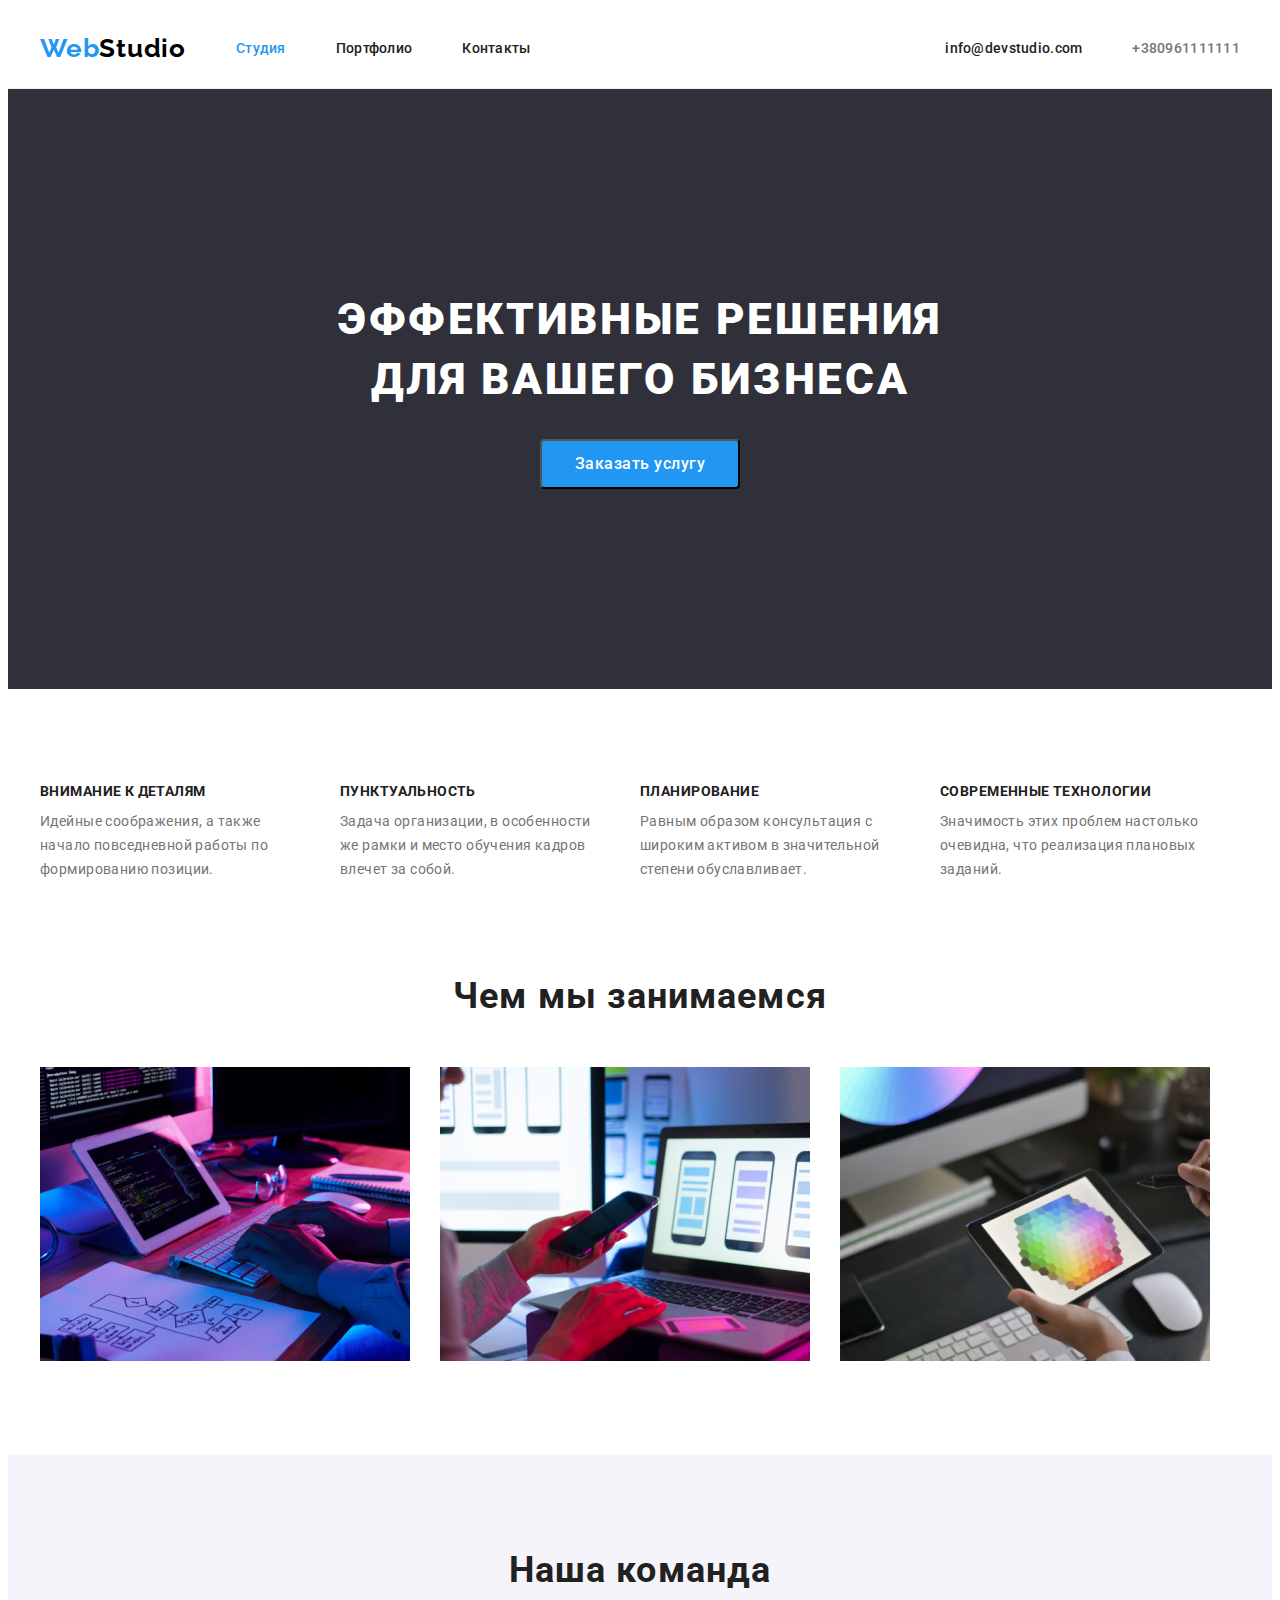
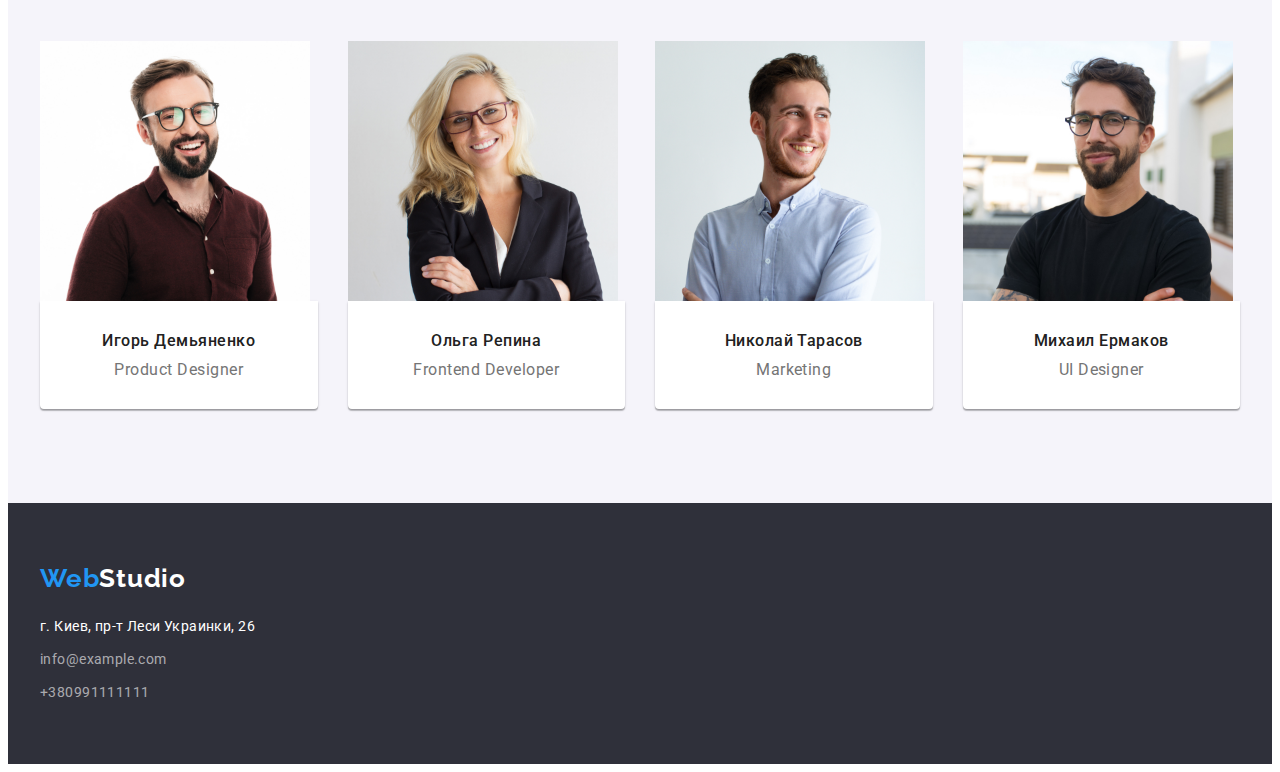
==== commit 7fb356b7: "edit" ====
--- a/index.html
+++ b/index.html
@@ -158,7 +158,7 @@
     <footer class="dark-bg footer">
       <div class="container">
         <a class="logo-accent logo footer-logo" href="./index.html"
-          >Web<span class="logo-light logo footer-logo">Studio</span></a
+          >Web<span class="logo-light logo">Studio</span></a
         >
         <address class="address">
           <p class="footer-address">г. Киев, пр-т Леси Украинки, 26</p>
--- a/css/styles.css
+++ b/css/styles.css
@@ -228,7 +228,7 @@
   width: 270px;
 }
 .section-title {
-  padding-bottom: 50px;
+  margin-bottom: 50px;
   font-weight: 700;
   font-size: 36px;
   line-height: calc(42 / 36);
@@ -242,7 +242,7 @@
 .title {
   font-weight: 700;
   font-size: 14px;
-  margin-bottom: 50px;
+  margin-bottom: 10px;
   line-height: calc(16 / 14);
   letter-spacing: 0.03em;
   text-transform: uppercase;
